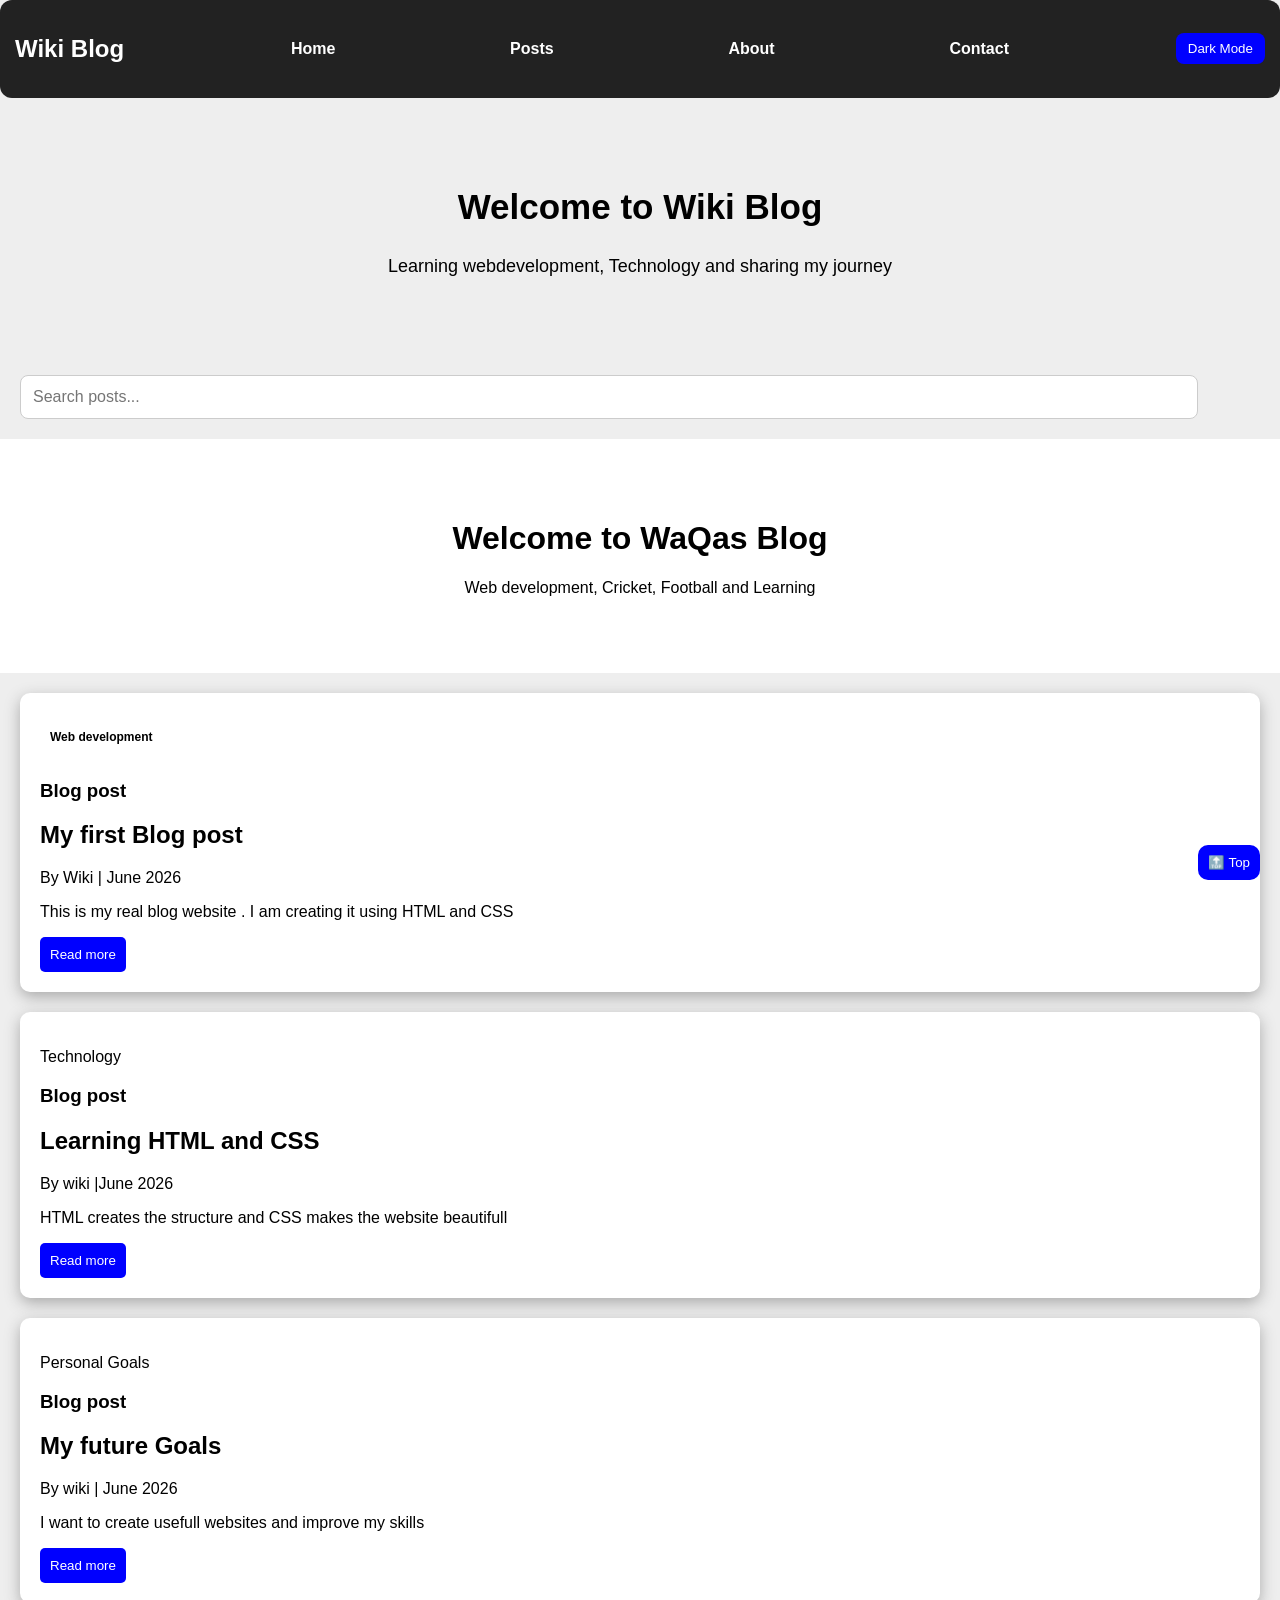
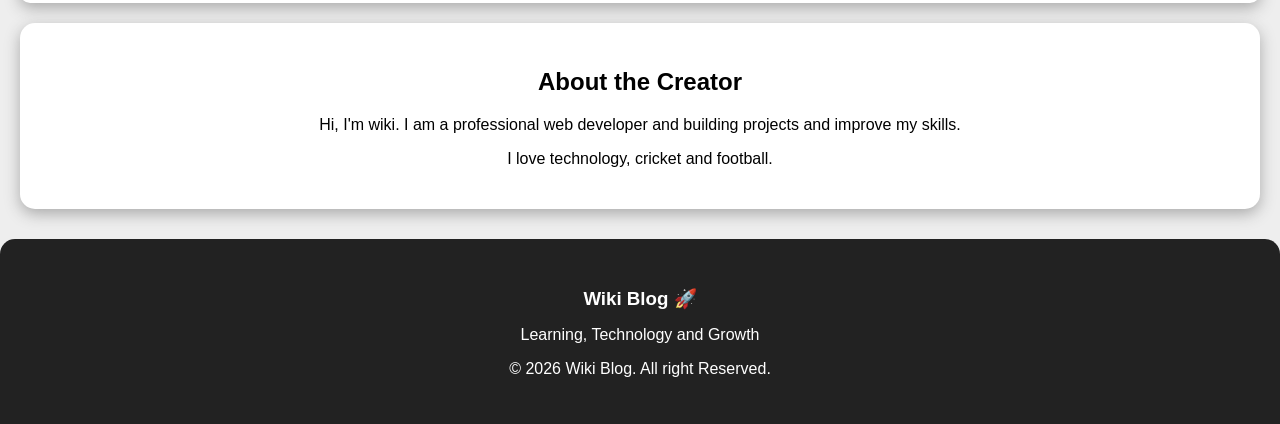
==== index.html @ 8fe389d9 "Update index.html" ====
<!DOCTYPE html>
<html>
  <head>
    <title>Wiki Blog</title>
    <link rel="stylesheet" href="style.css">
  </head>
  <body>
    <nav>
      <h2> Wiki Blog</h2>
      <a href="#">Home</a>
      <a href="#">Posts</a>
      <a href="about.html">About</a>
      <a href="contact.html">Contact</a>
      <button onclick="toggleDarkMode()">Dark Mode</button>
    </nav>
    <section class="hero">
      <h1>Welcome to Wiki Blog </h1>
      <p>Learning webdevelopment,  Technology and sharing my journey </p>
    </section>
        
        <input
    type="text"
    id="searchInput"
    placeholder="Search posts..."
    onkeyup="searchPosts()">
    <header>
      <h1>Welcome to WaQas Blog</h1>
      <P>Web development, Cricket, Football and  Learning </P>
    </header>
    <section>
      <article class="post">
        <p class="category">Web development</p>
  
  <h3>Blog post </h3>
        <h2>My first Blog post</h2>
        <p class="info">
          By Wiki | June 2026 </p>
        <p>This is my real blog website . I am creating it using HTML and CSS</p>
       <a href="post1.html"> <button>Read more</button></a>
      </article>
      <article class="post">
        <p class="Technology">Technology</p>
        <h3> Blog post</h3>
        <h2>Learning HTML and CSS</h2>
        <p class="info"> By wiki |June 2026 </p>
        <p> HTML creates the structure and CSS makes the website beautifull</p>
        <a href="post2.html"><button>Read more</button></a>
   </article>
      <article class="post">
        <p class="Personal Goals">Personal Goals</p>
        <h3>Blog post</h3>
      <h2>My future Goals</h2>
        <p class="info">
          By wiki | June 2026 </p>
      <p> I want to create usefull websites and improve my skills</p>
      <a href="post3.html"><button>Read more</button></a>
        
      </article>
    </section>
    <script src="script.js"></script>
    <button id="topBtn"
      onclick="window.scrollTo(0,0)">
      🔝 Top
    </button>
  </body>
</html>
<section class="profile">
  <h2>About the Creator </h2>
  <p>
    Hi, I'm wiki.  I am a professional web developer and building projects and improve my skills.</p>
  <p>
    I love technology, cricket and football.
  </p>
</section>
<footer>
  <h3>Wiki Blog 🚀 </h3>
  <p>
    Learning,  Technology  and Growth 
  </p>
  <p>&copy; 2026 Wiki Blog. All right Reserved.</p>
</footer>
---- style.css ----
body {
  font-family: Arial;
  margin: 0;
  background: #eeeeee;
}
nav {
  background: #222;
  color: white;
  padding: 15px;
}
nav a {
  color: white;
  margin: 10px;
  text-decoration: none;
}
header {
  background: white;
  padding-block: 30px;
  text-align: center;
}
article {
  background: white;
  padding: 20px;
  margin: 20px;
  border-radius: 10px;
}
button {
  background: blue;
  color: white;
  padding: 10px;
  border: none;
  border-radius: 5px;
}
nav {
  display: flex;
  justify-content: space-between;
  align-items: center;
}
header {
  padding: 60px 20px;
}
article {
  box-shadow: 0 2px 10px rgba(0,0,0,0.1);
}
button {
  cursor: pointer;
  transition: 0.3s;
}
button:hover {
  transform: scale(1.05);
}
input, textarea {
  width: 90%;
  padding: 12px;
  border: 1px solid #ccc;
  border-radius:8px ;
  font-size: 16px;
}
textarea{
  height: 120px;
}
form {
  background: white;
  padding: 20px;
  border-radius: 10px;
  
}
label{
  font-weight: bold;
}
footer {
  text-align: center;
  padding: 20px;
  background: #222;
  color: white;
  margin-top: 20px;
}
.dark-mode {
  background: #121212;
  color: white;
}
.dark-mode article {
  background: #222;
  color: white;
}
.dark-mode header {
  background: #222;
  color: white;
}
.dark-mode form {
  background: #222;
}
.dark-mode input,
.dark-mode textarea {
  background: #333;
  color: white;
  border: 1px solid #555;
}
#searchInput {
  width: 90%;
  padding-block: 12px;
  margin: 20px;
  border: 1px solid #ccc;
  border-radius: 8px;
  font-size:16px;
}
.hero {
  text-align:center;
  padding:40px 20px;
  margin:20px;
  border-raduis:15px;
}
.hero h1 {
  font-size:35px;
}
.hero p{
  font-size:18px;
}
.post {
  background:white;
  padding:20px
  border-radius:15px;
  box-shadow:0 5px 15px #aaa;
}
.dark-mode. post {
  background:#222;
}
nav {
  display:flex;
  justify-content:space-between;
  align-items:centre;
  padding:15px;
  border-radius:12px;
}
nav a {
  text-decoration:none;
  margin:8px;
  font-weight:bold;
}
nav button {
  padding:8px 12px;
  border-radius:8px;
  cursor:pointer;
}
@media(max-width:600px){
  nav {
    flex-direction:column;
  }
  nav a {
    display:block;
    margin:5px;
  }
  .hero h1 }
font-size:25px;
}
}
.info{
  font-size:14px;
  opacity:0.7;
  margin:bottom:15px;
}
.profile {
  margin:20px;
  padding:25px;
  border-radius:15px;
  text-align:center;
  background:white;
  box-shadow:0 5px 15px #aaa;
}
.dark-mode. profile {
  background:#222,;
}
.category {
	display:inline-block;
	padding:5px 10px;
	border-radius:20px;
	font-size:12px;
	font-weight:bold;
}
footer{
	text-align:center;
	padding:30px;
	margin-top:30px;
	border-radius:15px 15px 0 0;
}
footer h3{
	margin-bottom:10px;
}
#topBtn{
	position:fixed;
	bottom:20px;
	right:20px;
	padding:10px;
	border-radius:10px;
	cursor:pointer;
}
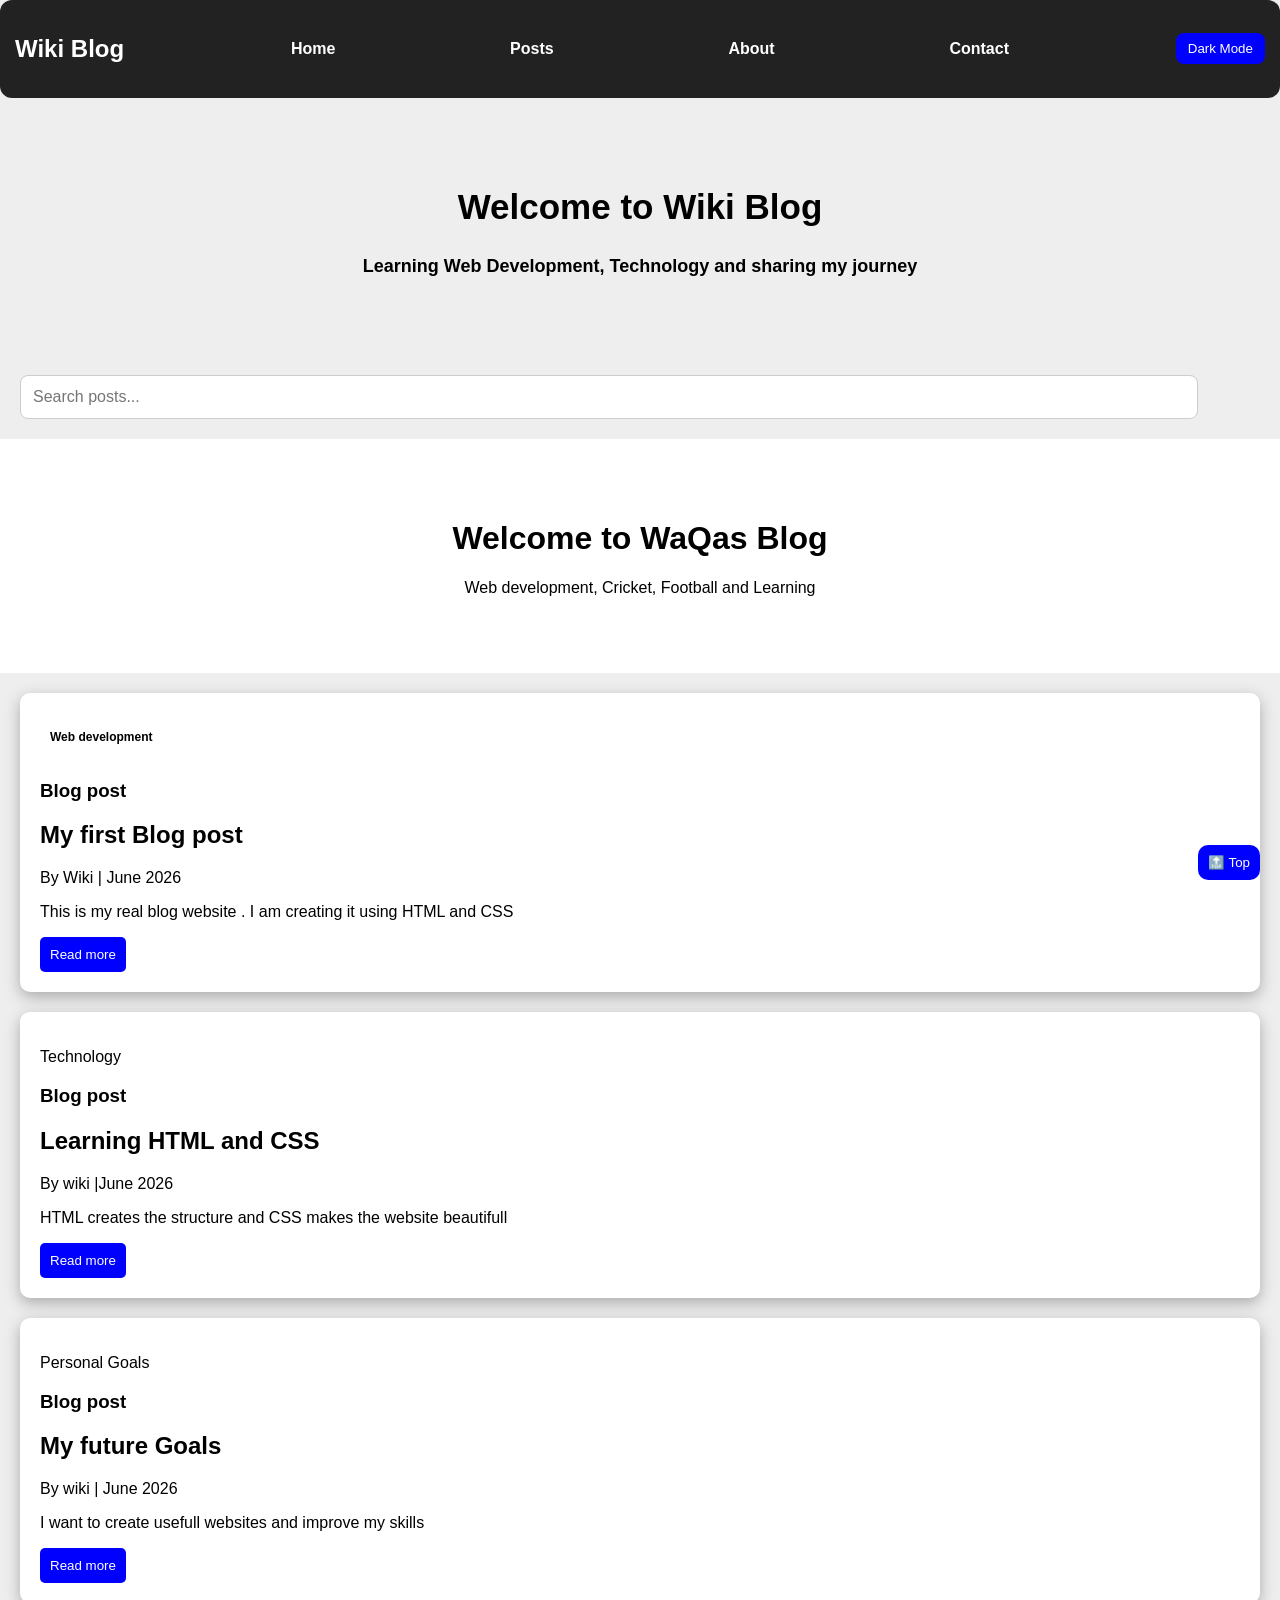
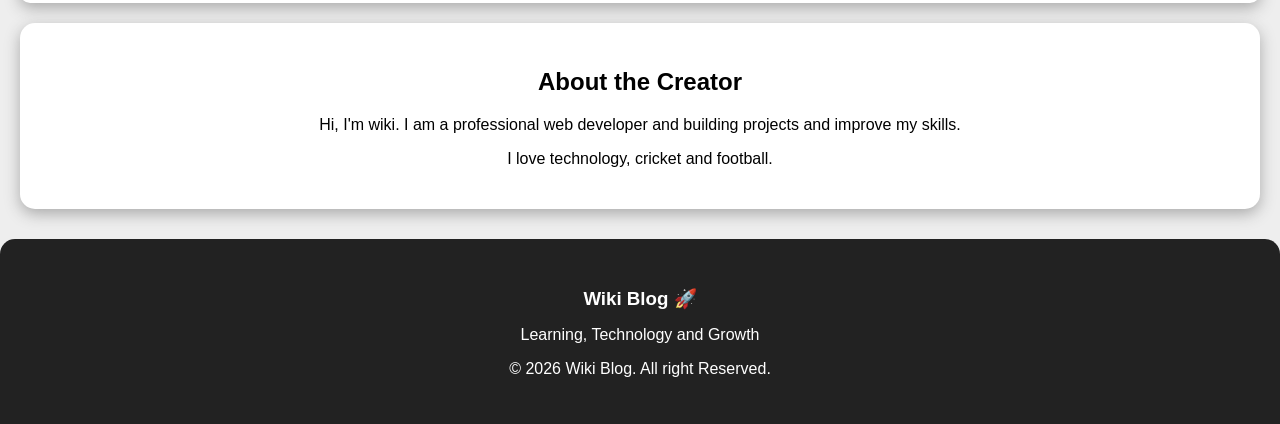
==== commit 7aa5455f: "Update index.html" ====
--- a/index.html
+++ b/index.html
@@ -15,7 +15,7 @@
     </nav>
     <section class="hero">
       <h1>Welcome to Wiki Blog </h1>
-      <p>Learning webdevelopment,  Technology and sharing my journey </p>
+      <p><b>Learning Web Development,  Technology and sharing my journey</b> </p>
     </section>
         
         <input
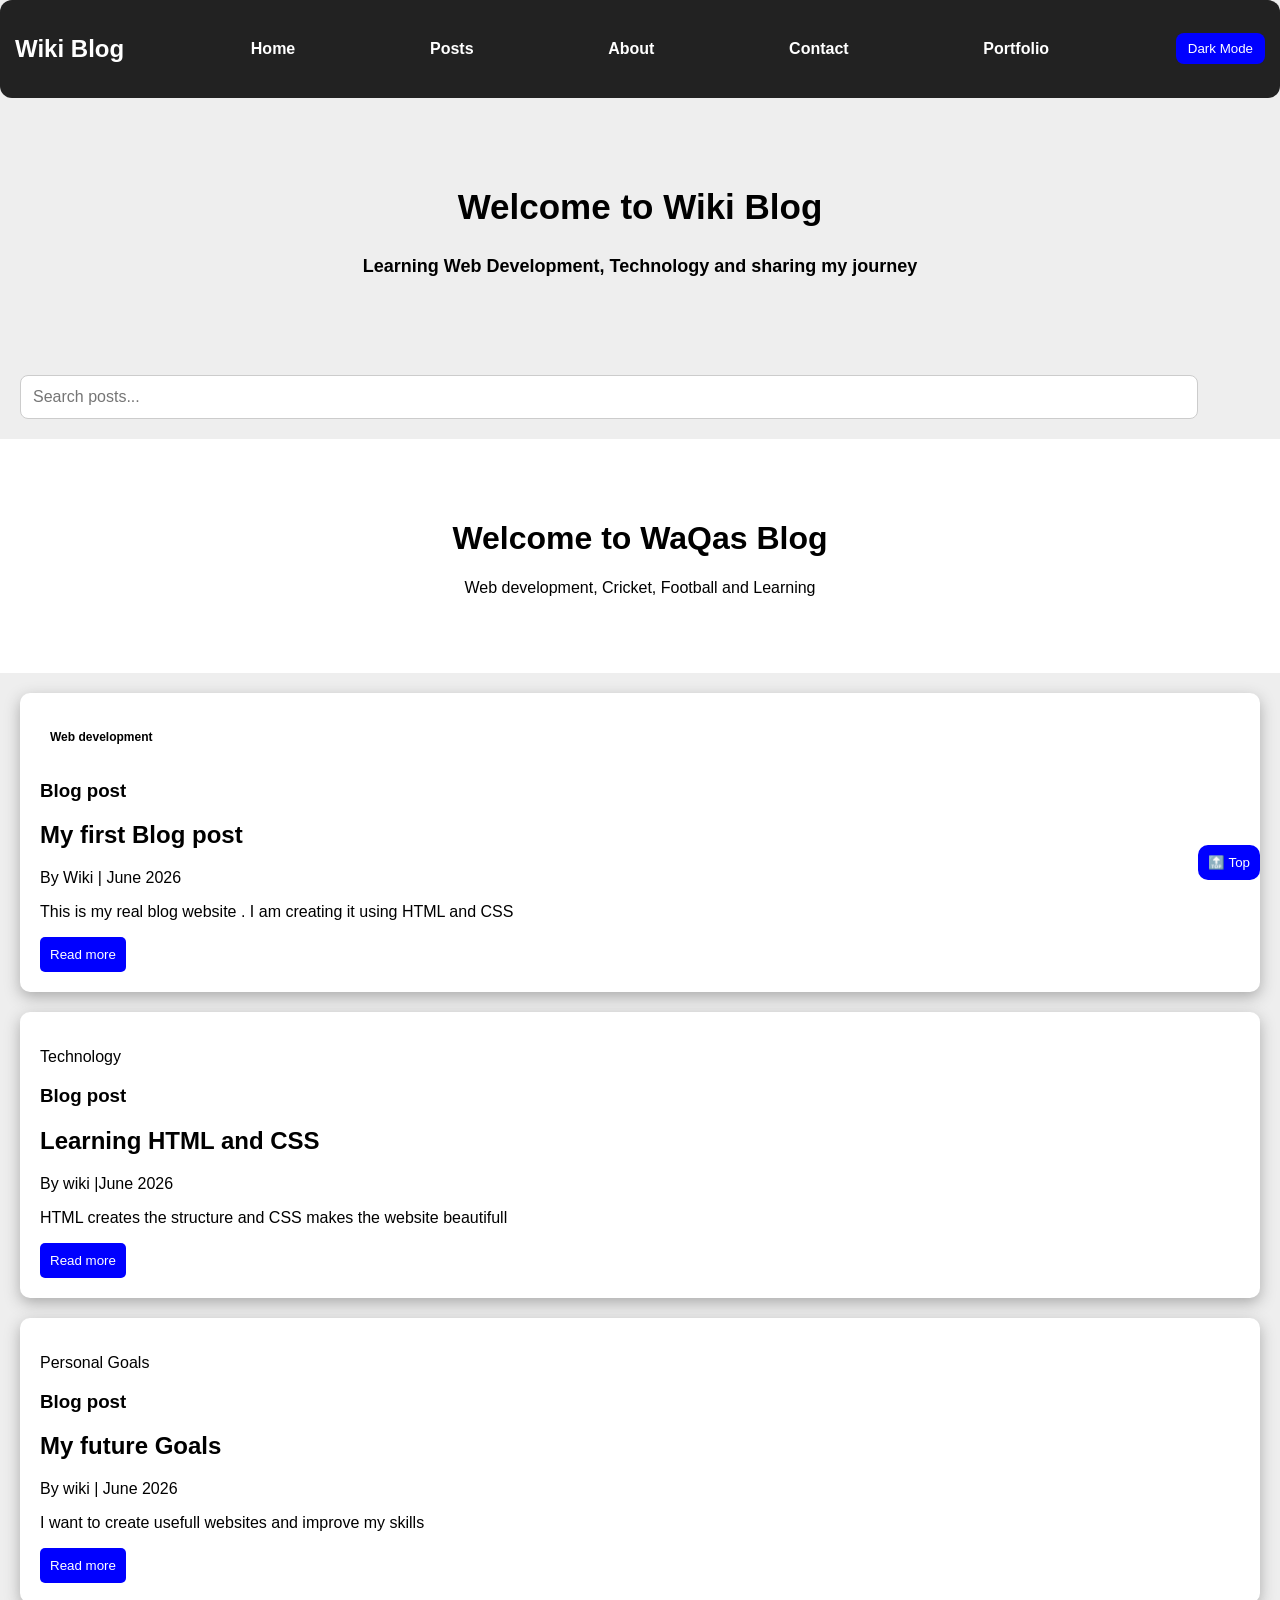
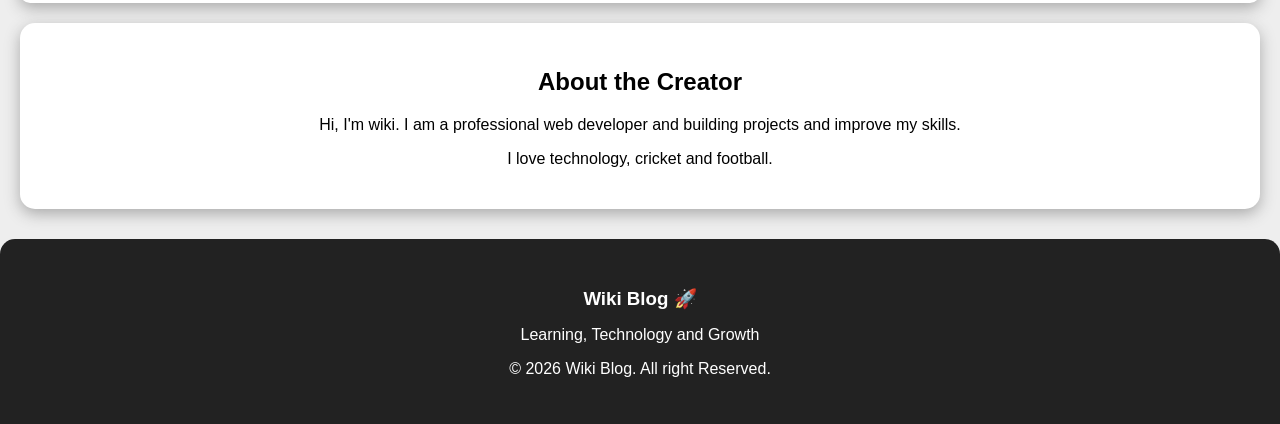
==== commit 638d0c2d: "Update index.html" ====
--- a/index.html
+++ b/index.html
@@ -11,6 +11,7 @@
       <a href="#">Posts</a>
       <a href="about.html">About</a>
       <a href="contact.html">Contact</a>
+      <a href="portfolio.html">Portfolio</a>      
       <button onclick="toggleDarkMode()">Dark Mode</button>
     </nav>
     <section class="hero">
--- a/style.css
+++ b/style.css
@@ -194,3 +194,23 @@
 	border-radius:10px;
 	cursor:pointer;
 }
+.post {
+	animation:fadeIn 1s ease;
+}
+@keyframes fadeIn{
+	from{
+		opacity:0;
+		transform:translateY(20px);
+	}
+	to{
+		opacity:1;
+		transform:translateY(0);
+}
+}
+button:hover {
+	transform:scale(1.05);
+}
+button {
+	transition:0.3s;
+}
+
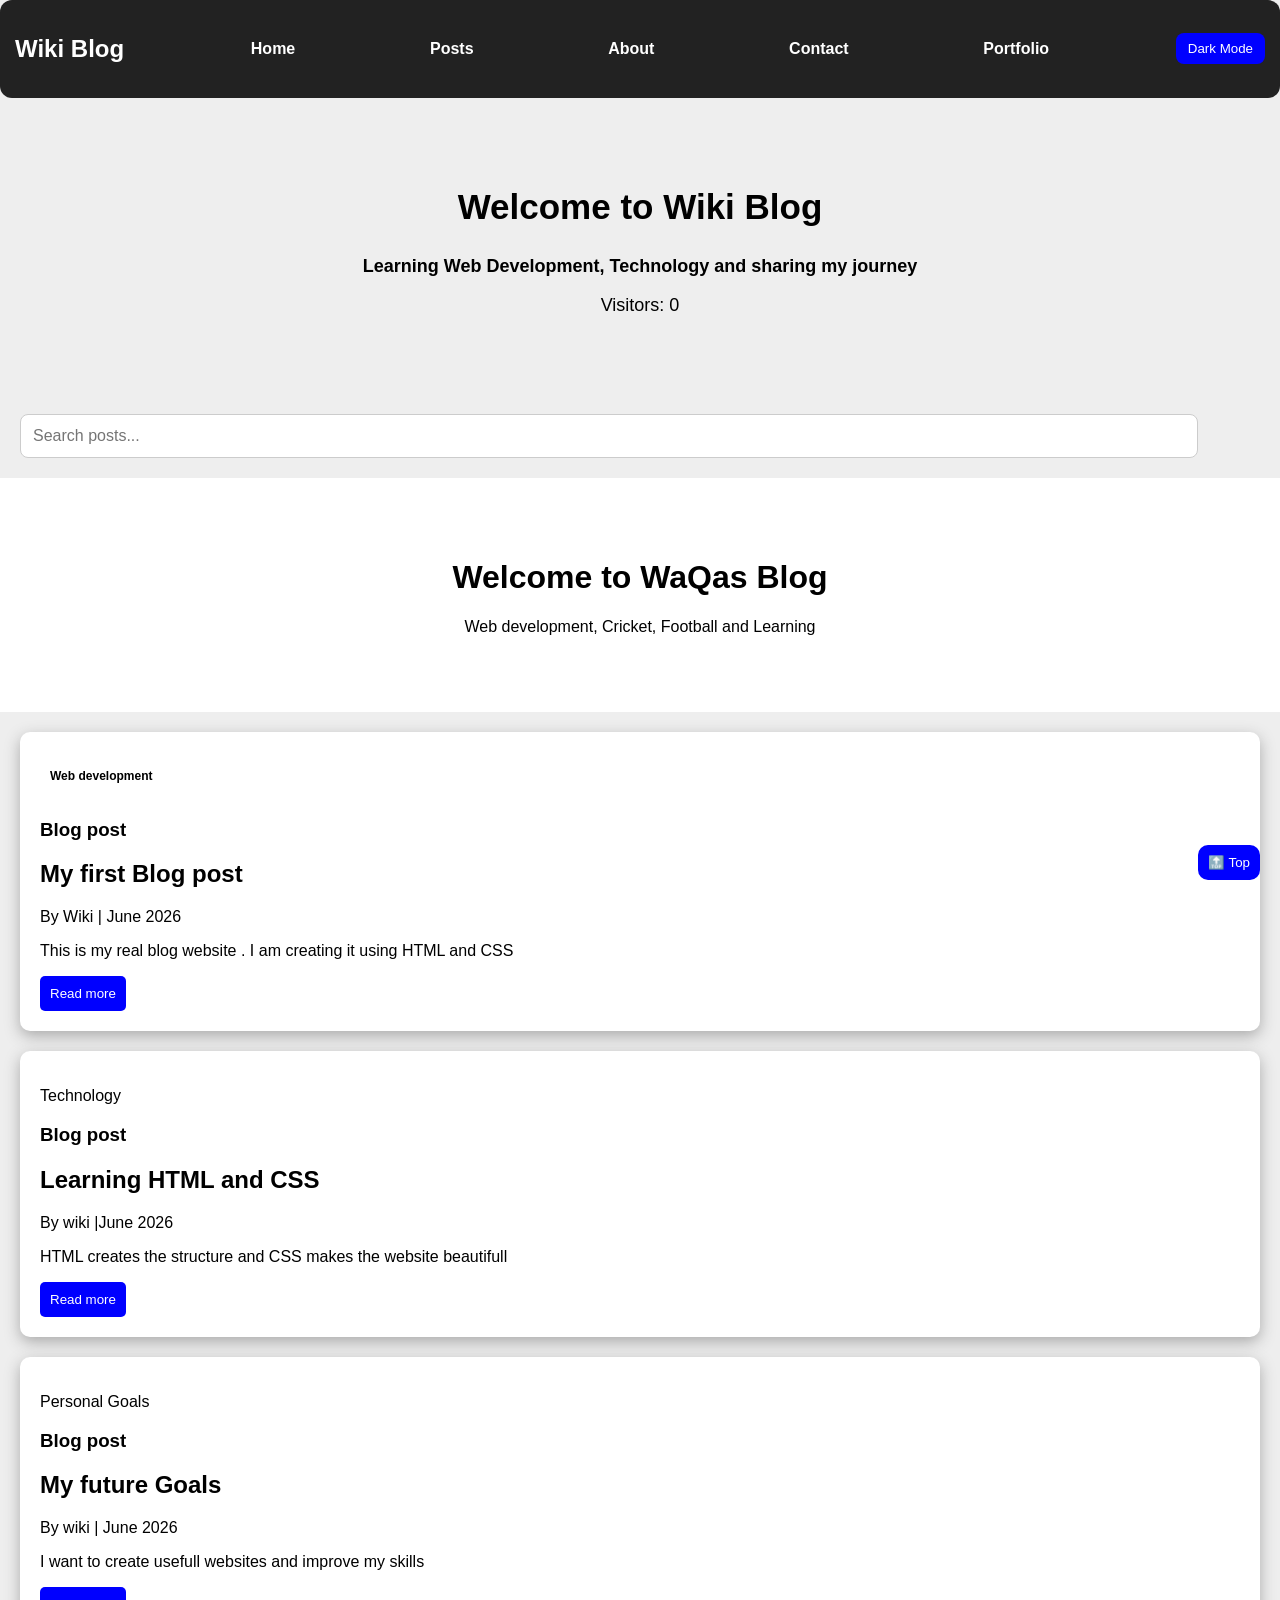
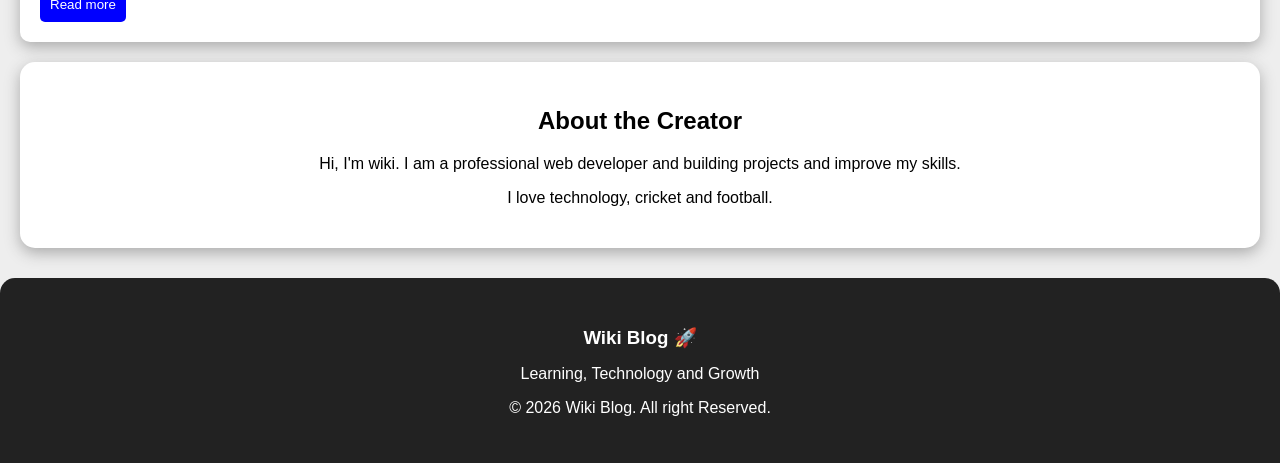
==== commit 14b4dacf: "Update index.html" ====
--- a/index.html
+++ b/index.html
@@ -15,8 +15,11 @@
       <button onclick="toggleDarkMode()">Dark Mode</button>
     </nav>
     <section class="hero">
-      <h1>Welcome to Wiki Blog </h1>
+      <h1>Welcome to Wiki Blog</h1>
       <p><b>Learning Web Development,  Technology and sharing my journey</b> </p>
+  <p id="visitorCount">
+Visitors: 0
+  </p>
     </section>
         
         <input
--- a/style.css
+++ b/style.css
@@ -213,4 +213,13 @@
 button {
 	transition:0.3s;
 }
+.profile a{
+    text-decoration:none;
+    font-weight:bold;
+    font-size:18px;
+}
 
+.profile a:hover{
+    text-decoration:underline;
+}
+
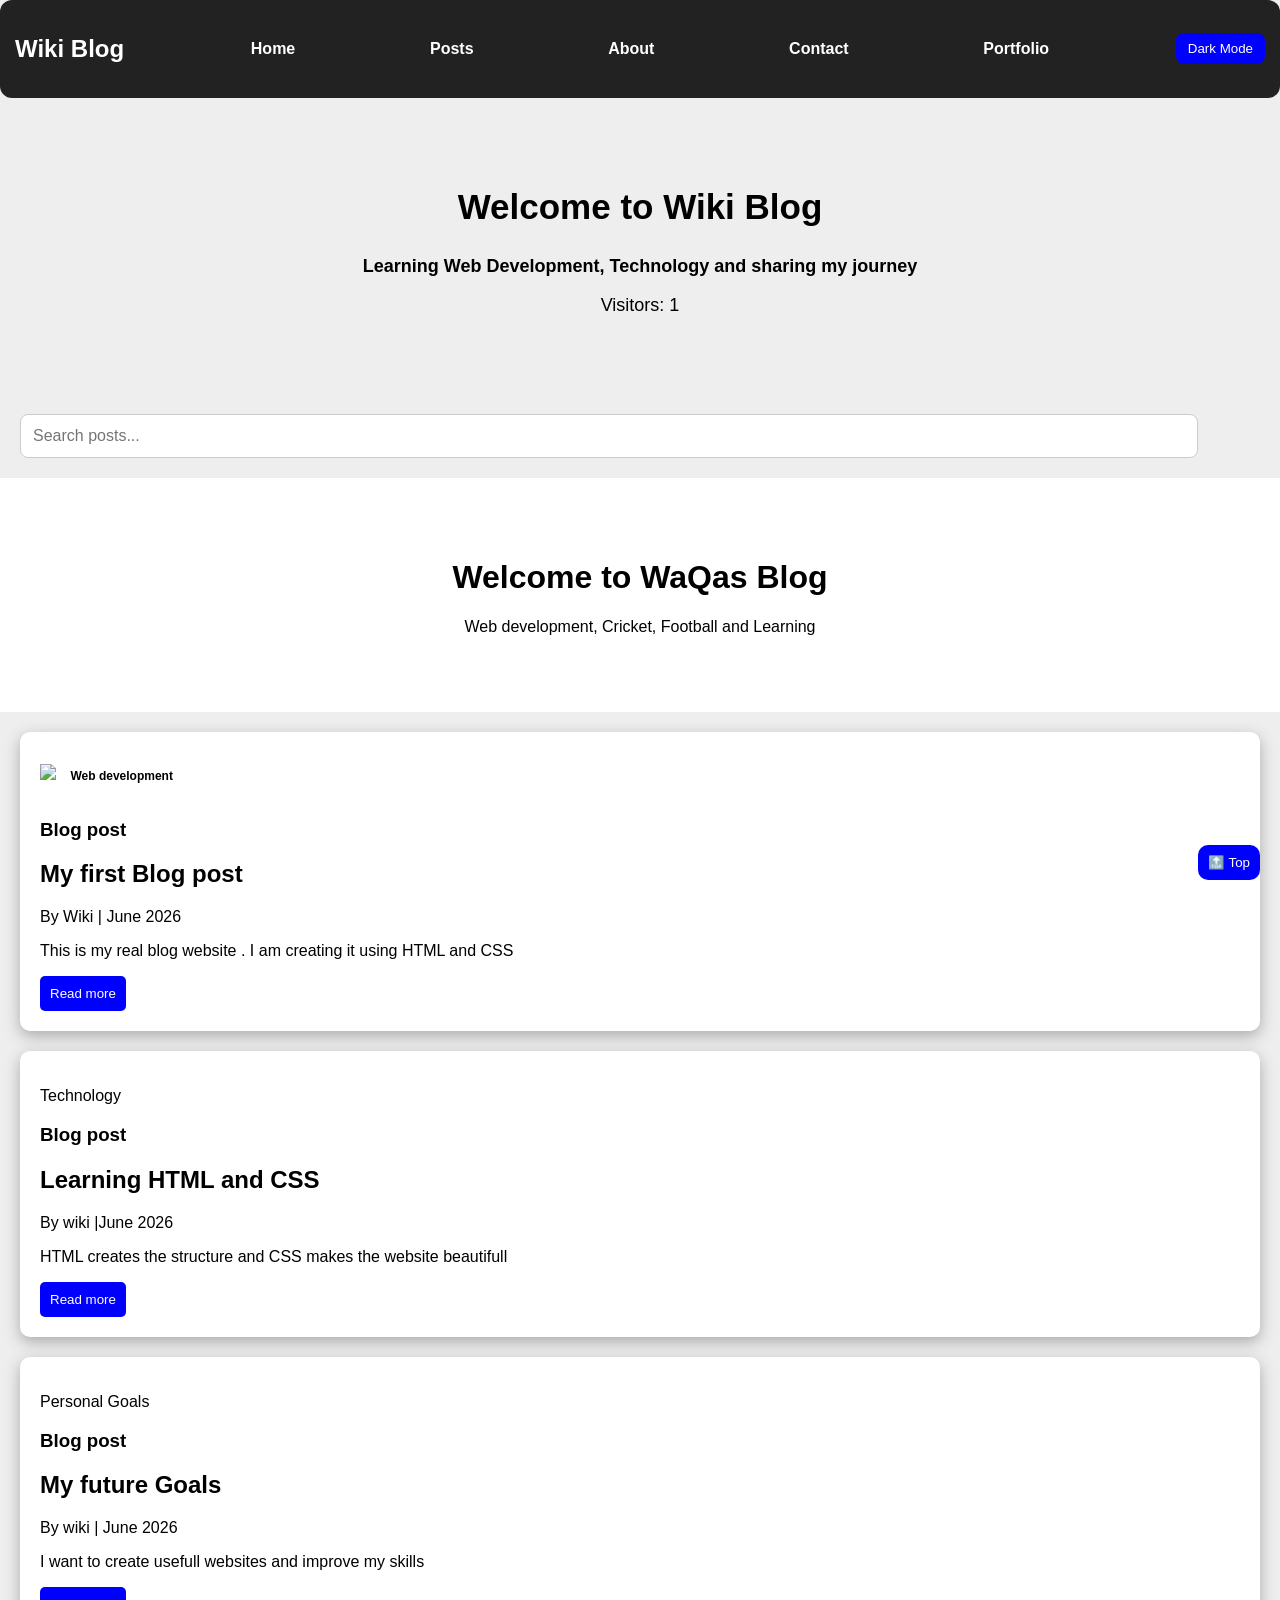
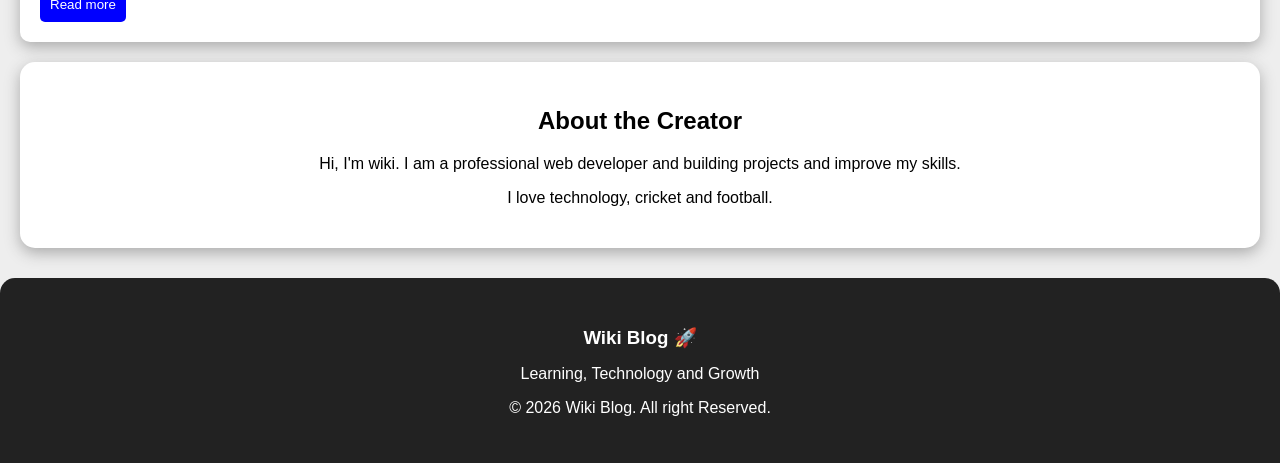
==== commit 83a9a0f9: "Update index.html" ====
--- a/index.html
+++ b/index.html
@@ -33,6 +33,8 @@
     </header>
     <section>
       <article class="post">
+        <img src="images/images.jpg"
+          class="post-image">
         <p class="category">Web development</p>
   
   <h3>Blog post </h3>
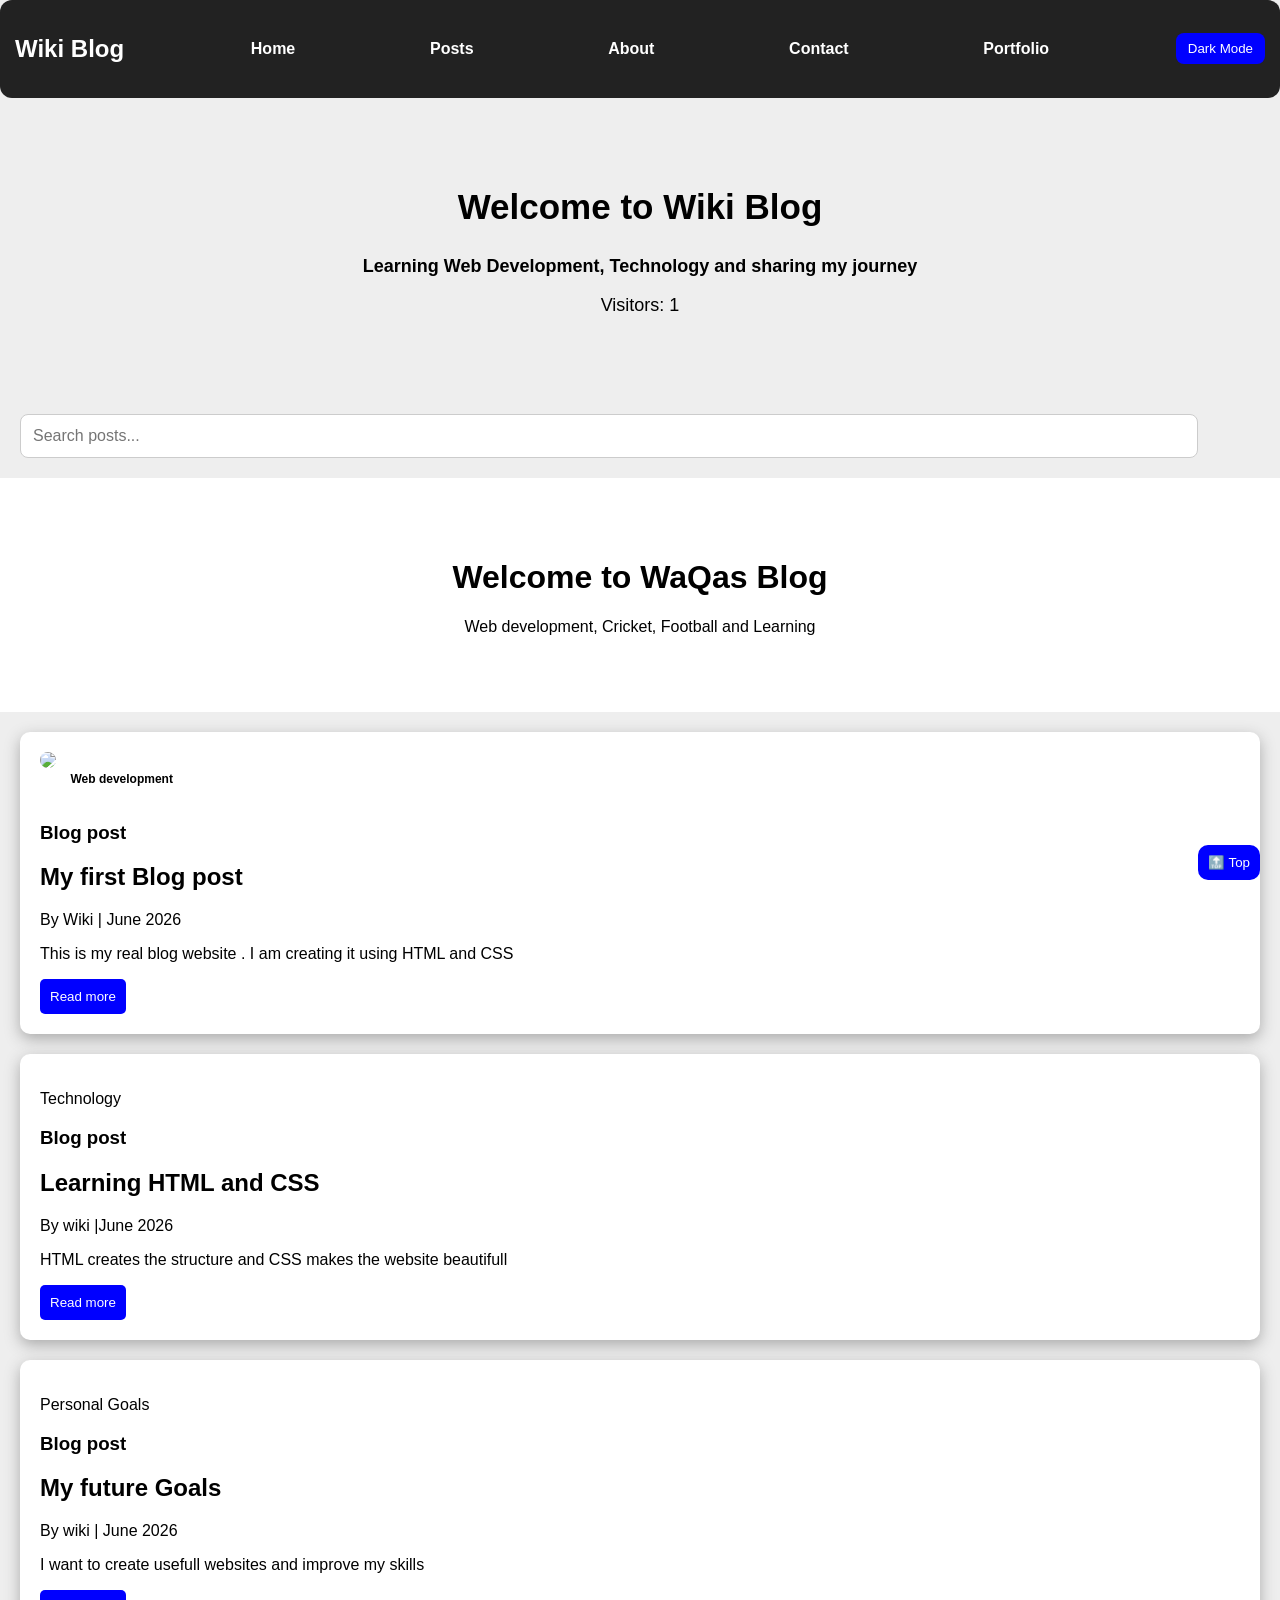
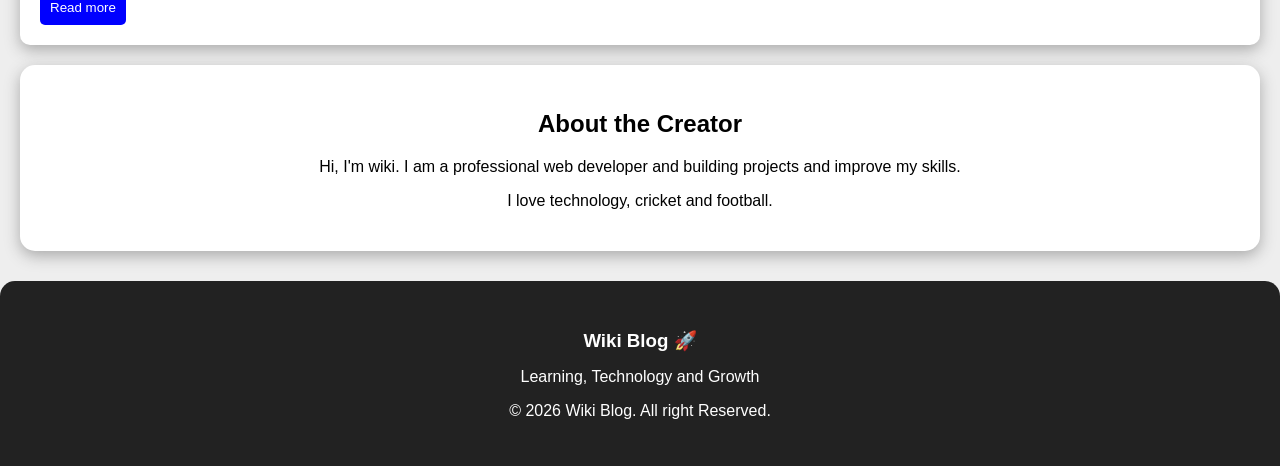
==== commit 0731b3b2: "Change image source from images.jpg to images.jpeg" ====
--- a/index.html
+++ b/index.html
@@ -33,7 +33,7 @@
     </header>
     <section>
       <article class="post">
-        <img src="images/images.jpg"
+        <img src="images/images.jpeg"
           class="post-image">
         <p class="category">Web development</p>
   
--- a/style.css
+++ b/style.css
@@ -222,4 +222,9 @@
 .profile a:hover{
     text-decoration:underline;
 }
+.post-image{
+	width:100%;
+	border-radius:12px;
+	margin-bottom:15px;
+}
 
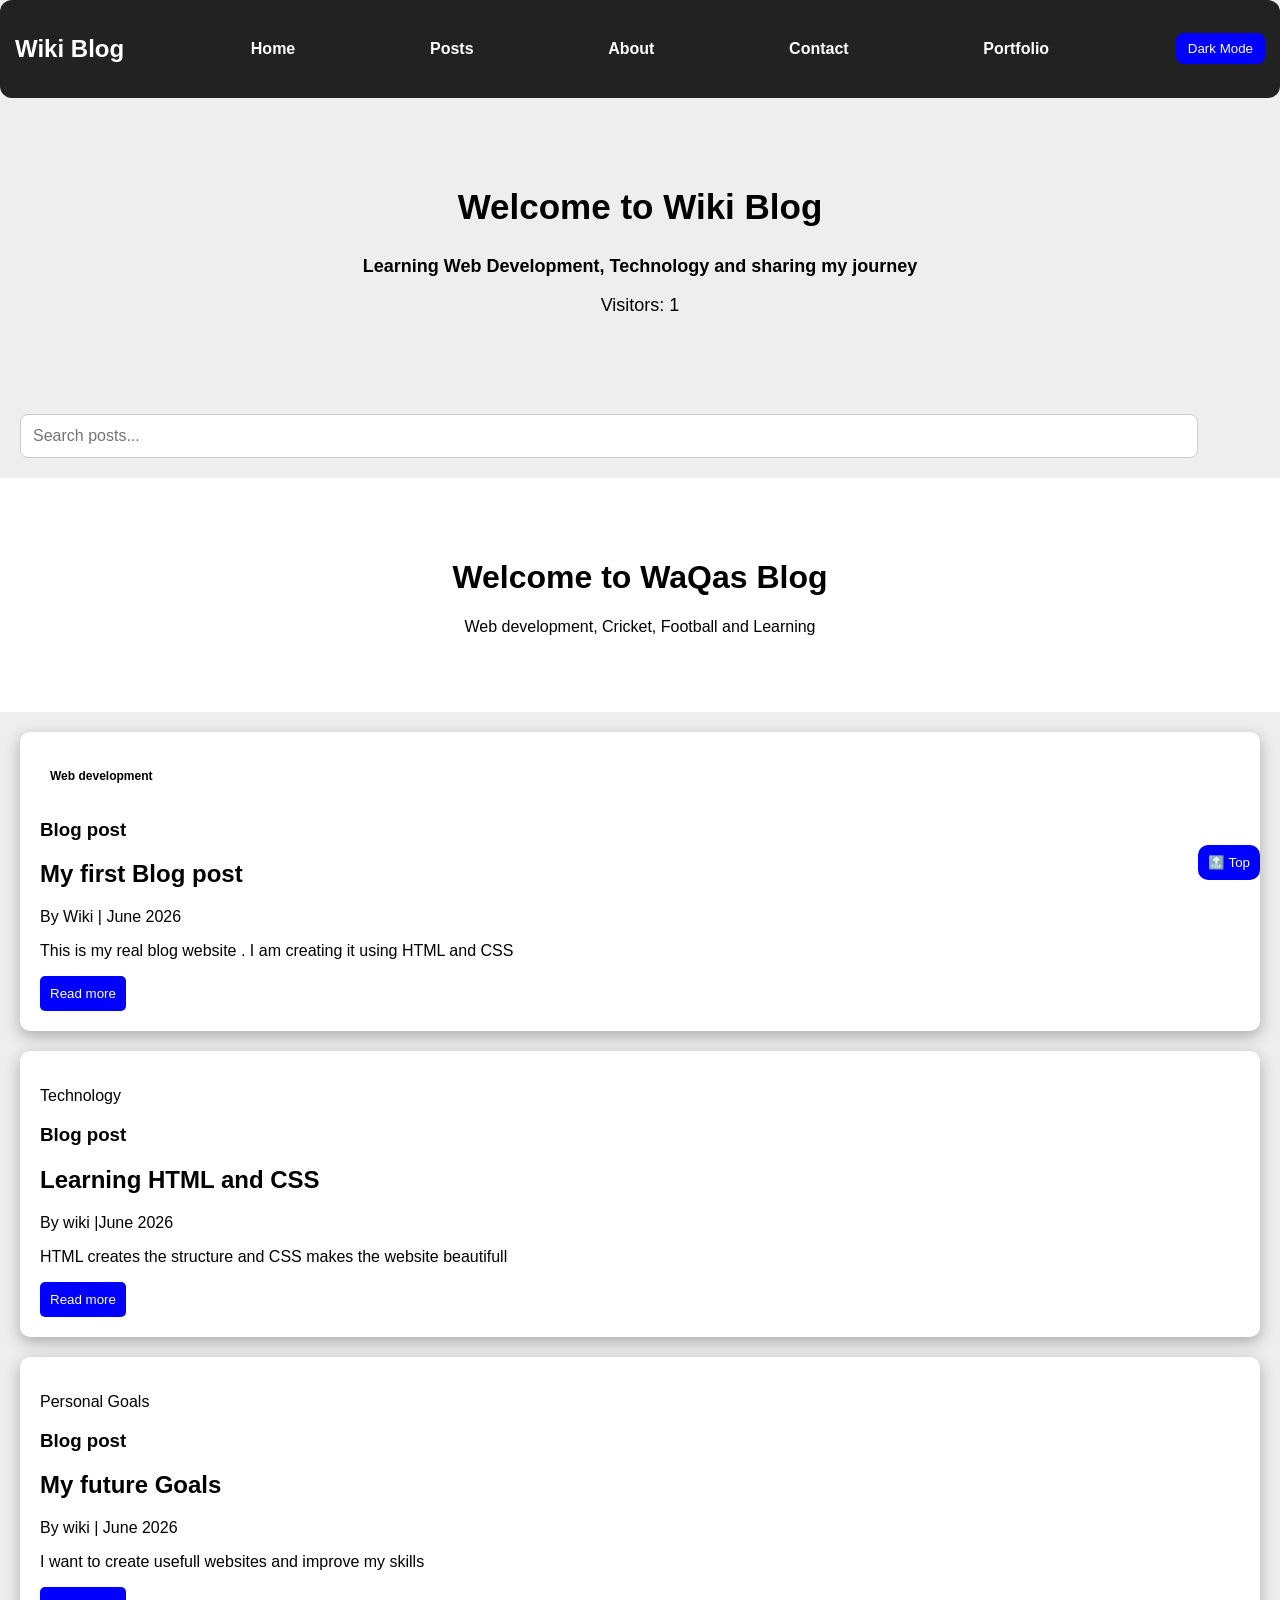
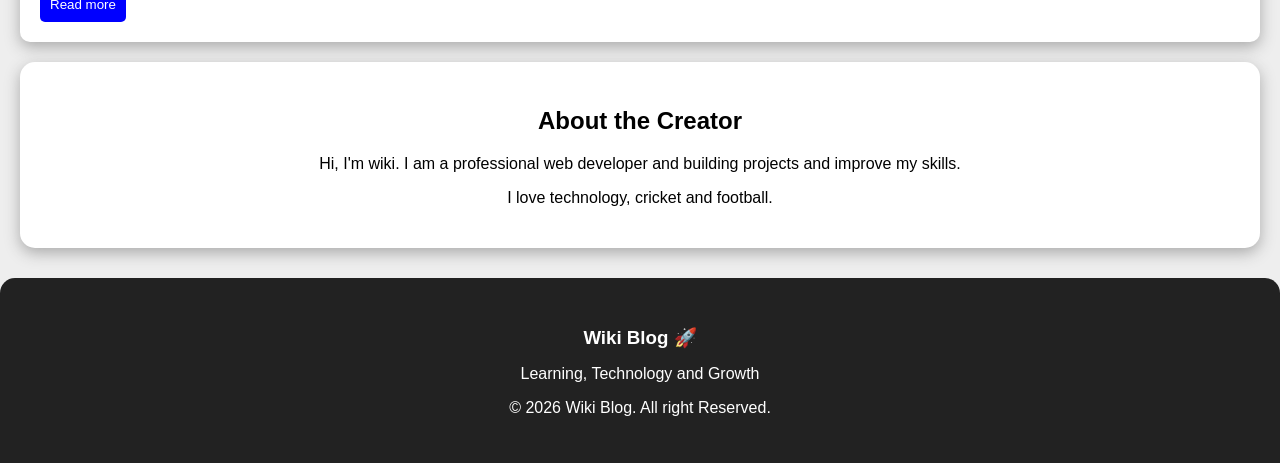
==== commit 3abf0ab5: "Update index.html" ====
--- a/index.html
+++ b/index.html
@@ -33,8 +33,6 @@
     </header>
     <section>
       <article class="post">
-        <img src="images/images.jpeg"
-          class="post-image">
         <p class="category">Web development</p>
   
   <h3>Blog post </h3>
